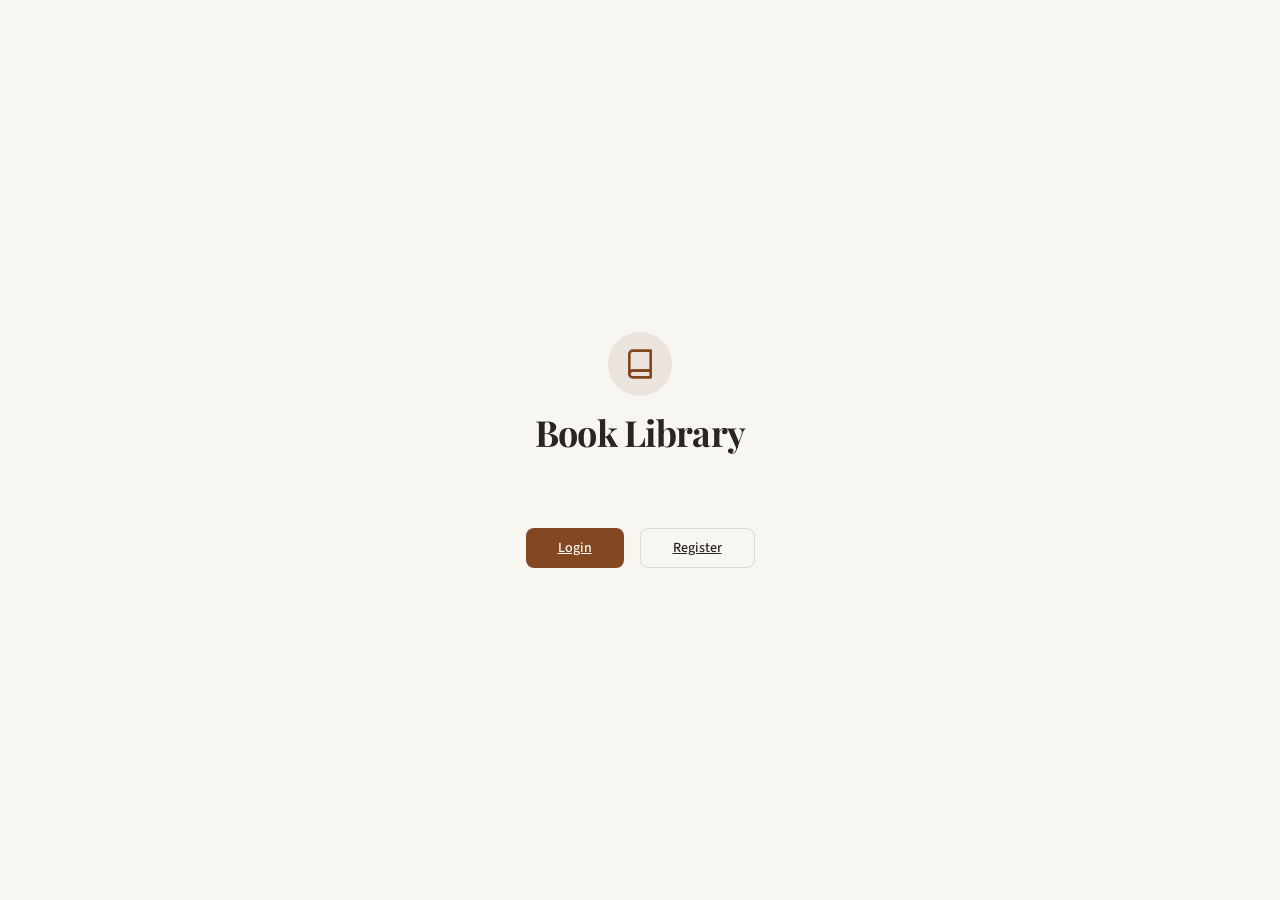
==== book-library/src/main/resources/static/index.html @ 8289cf69 "Update login and register UI" ====
<!DOCTYPE html>
<html lang="en">
<head>
    <meta charset="UTF-8">
    <meta name="viewport" content="width=device-width, initial-scale=1.0">
    <title>Book Library</title>
    <link rel="stylesheet" href="style.css">
</head>
<body>

<div class="index-page">
    <div class="auth-header">
        <div class="auth-icon">
            <svg xmlns="http://www.w3.org/2000/svg" viewBox="0 0 24 24">
                <path d="M4 19.5v-15A2.5 2.5 0 0 1 6.5 2H20v20H6.5a2.5 2.5 0 0 1 0-5H20"/>
                <path d="M4 19.5A2.5 2.5 0 0 1 6.5 17H20"/>
            </svg>
        </div>
        <h1>Book Library</h1>
    </div>
    <div class="index-buttons">
        <a href="login.html" class="btn">Login</a>
        <a href="register.html" class="btn btn-outline">Register</a>
    </div>
</div>

</body>
</html>
---- book-library/src/main/resources/static/style.css ----
@import url('https://fonts.googleapis.com/css2?family=Playfair+Display:wght@400;500;600;700&family=Source+Sans+3:wght@300;400;500;600&display=swap');

*,
*::before,
*::after {
  box-sizing: border-box;
  margin: 0;
  padding: 0;
}

:root {
  --background: hsl(40, 33%, 96%);
  --foreground: hsl(24, 10%, 15%);
  --card: hsl(40, 30%, 98%);
  --card-foreground: hsl(24, 10%, 15%);
  --primary: hsl(24, 60%, 32%);
  --primary-foreground: hsl(40, 30%, 98%);
  --secondary: hsl(36, 25%, 90%);
  --secondary-foreground: hsl(24, 20%, 20%);
  --muted: hsl(36, 20%, 92%);
  --muted-foreground: hsl(24, 8%, 50%);
  --accent: hsl(36, 30%, 88%);
  --border: hsl(30, 15%, 85%);
  --input: hsl(30, 15%, 85%);
  --ring: hsl(24, 60%, 32%);
  --destructive: hsl(0, 72%, 51%);
  --destructive-foreground: hsl(0, 0%, 100%);
  --success: hsl(142, 55%, 40%);
  --success-foreground: hsl(0, 0%, 100%);
  --radius: 0.5rem;
}

body {
  font-family: 'Source Sans 3', system-ui, sans-serif;
  background-color: var(--background);
  color: var(--foreground);
  min-height: 100vh;
  display: flex;
  justify-content: center;
  align-items: center;
  padding: 1rem;
}

/* ── Auth Card ── */
.auth-card {
  width: 100%;
  max-width: 28rem;
  background-color: var(--card);
  border: 1px solid var(--border);
  border-radius: var(--radius);
  padding: 2rem;
  box-shadow: 0 10px 25px -5px rgba(0, 0, 0, 0.08),
              0 4px 6px -2px rgba(0, 0, 0, 0.04);
}

.auth-header {
  display: flex;
  flex-direction: column;
  align-items: center;
  gap: 0.75rem;
  margin-bottom: 2rem;
}

.auth-icon {
  width: 3rem;
  height: 3rem;
  border-radius: 50%;
  background-color: hsla(24, 60%, 32%, 0.1);
  display: flex;
  align-items: center;
  justify-content: center;
}

.auth-icon svg {
  width: 1.5rem;
  height: 1.5rem;
  color: var(--primary);
  stroke: var(--primary);
  fill: none;
  stroke-width: 2;
  stroke-linecap: round;
  stroke-linejoin: round;
}

.auth-header h1 {
  font-family: 'Playfair Display', Georgia, serif;
  font-size: 1.5rem;
  font-weight: 600;
  letter-spacing: -0.02em;
  color: var(--card-foreground);
}

/* ── Form Elements ── */
.form-group {
  margin-bottom: 1rem;
}

.form-group label {
  display: block;
  font-size: 0.875rem;
  font-weight: 500;
  margin-bottom: 0.5rem;
  color: var(--foreground);
}

.form-group input,
.form-group select {
  width: 100%;
  height: 2.5rem;
  padding: 0 0.75rem;
  font-size: 0.875rem;
  font-family: inherit;
  color: var(--foreground);
  background-color: var(--card);
  border: 1px solid var(--input);
  border-radius: var(--radius);
  outline: none;
  transition: border-color 0.15s ease, box-shadow 0.15s ease;
}

.form-group input:focus,
.form-group select:focus {
  border-color: var(--ring);
  box-shadow: 0 0 0 2px hsla(24, 60%, 32%, 0.15);
}

.form-group input.is-valid {
  border-color: var(--success);
}
.form-group input.is-valid:focus {
  box-shadow: 0 0 0 2px hsla(142, 55%, 40%, 0.15);
}

.form-group input.is-invalid {
  border-color: var(--destructive);
}
.form-group input.is-invalid:focus {
  box-shadow: 0 0 0 2px hsla(0, 72%, 51%, 0.15);
}

.form-group select {
  appearance: none;
  background-image: url("data:image/svg+xml,%3Csvg xmlns='http://www.w3.org/2000/svg' width='12' height='12' viewBox='0 0 24 24' fill='none' stroke='%23888' stroke-width='2' stroke-linecap='round' stroke-linejoin='round'%3E%3Cpath d='m6 9 6 6 6-6'/%3E%3C/svg%3E");
  background-repeat: no-repeat;
  background-position: right 0.75rem center;
  padding-right: 2rem;
}

.field-error {
  font-size: 0.8125rem;
  color: var(--destructive);
  margin-top: 0.35rem;
  display: none;
}

/* ── Buttons ── */
.btn {
  display: inline-flex;
  align-items: center;
  justify-content: center;
  width: 100%;
  height: 2.5rem;
  padding: 0 1rem;
  font-size: 0.875rem;
  font-weight: 500;
  font-family: inherit;
  color: var(--primary-foreground);
  background-color: var(--primary);
  border: none;
  border-radius: var(--radius);
  cursor: pointer;
  transition: background-color 0.15s ease, transform 0.1s ease;
  margin-top: 0.5rem;
}

.btn:hover {
  background-color: hsla(24, 60%, 28%, 1);
}

.btn:active {
  transform: scale(0.98);
}

.btn:disabled {
  opacity: 0.5;
  cursor: not-allowed;
}

.btn-outline {
  background-color: transparent;
  color: var(--foreground);
  border: 1px solid var(--input);
}
.btn-outline:hover {
  background-color: var(--accent);
}

/* ── Alerts ── */
.alert {
  display: none;
  padding: 0.75rem 1rem;
  border-radius: var(--radius);
  font-size: 0.875rem;
  margin-bottom: 1.5rem;
  align-items: flex-start;
  gap: 0.5rem;
}

.alert.visible {
  display: flex;
}

.alert svg {
    fill: none;
    stroke: currentColor;
    stroke-width: 2;
    stroke-linecap: round;
    stroke-linejoin: round;
}

.alert-danger {
  background-color: hsla(0, 72%, 51%, 0.08);
  border: 1px solid hsla(0, 72%, 51%, 0.3);
  color: var(--destructive);
}

.alert-success {
  background-color: hsla(142, 55%, 40%, 0.08);
  border: 1px solid hsla(142, 55%, 40%, 0.3);
  color: var(--success);
}

/* ── Links / Footer ── */
.form-footer {
  text-align: center;
  margin-top: 1rem;
  font-size: 0.875rem;
  color: var(--muted-foreground);
}

.form-footer a,
.alert a {
  color: var(--primary);
  font-weight: 500;
  text-decoration: none;
}

.form-footer a:hover,
.alert a:hover {
  text-decoration: underline;
}

/* ── Index Page ── */
.index-page {
  display: flex;
  flex-direction: column;
  align-items: center;
  gap: 2rem;
}

.index-page .auth-icon {
  width: 4rem;
  height: 4rem;
}

.index-page .auth-icon svg {
  width: 2rem;
  height: 2rem;
}

.index-page h1 {
  font-family: 'Playfair Display', Georgia, serif;
  font-size: 2.25rem;
  font-weight: 700;
  letter-spacing: -0.02em;
  color: var(--foreground);
}

.index-page p {
  font-size: 1.125rem;
  color: var(--muted-foreground);
  margin-top: -0.5rem;
}

.index-buttons {
  display: flex;
  gap: 1rem;
}

.index-buttons .btn {
  width: auto;
  padding: 0 2rem;
}
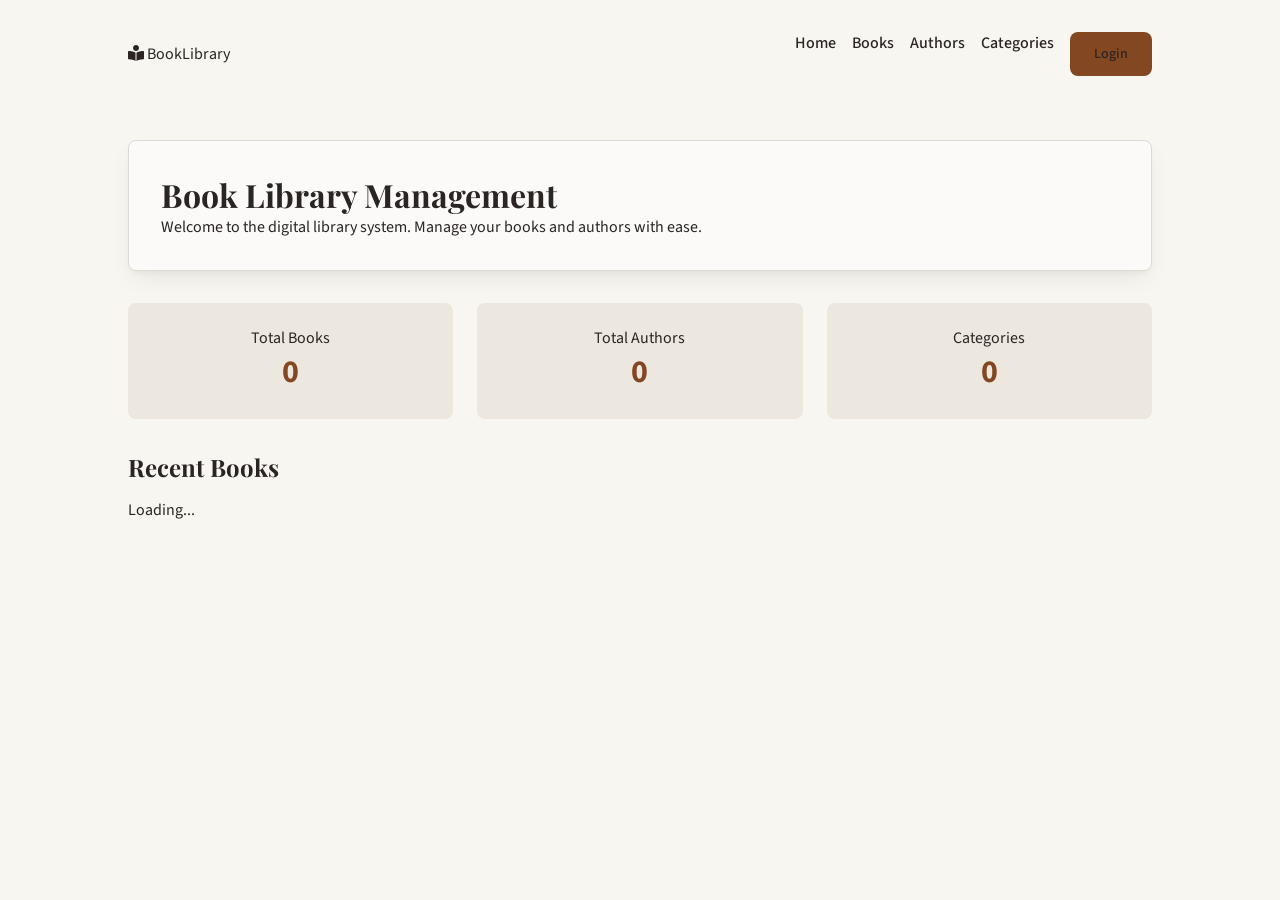
==== commit 6381d0e7: "Add ui for pages" ====
--- a/book-library/src/main/resources/static/index.html
+++ b/book-library/src/main/resources/static/index.html
@@ -3,26 +3,68 @@
 <head>
     <meta charset="UTF-8">
     <meta name="viewport" content="width=device-width, initial-scale=1.0">
-    <title>Book Library</title>
+    <title>Book Library - Home</title>
     <link rel="stylesheet" href="style.css">
+    <link rel="stylesheet" href="https://cdnjs.cloudflare.com/ajax/libs/font-awesome/6.0.0/css/all.min.css">
 </head>
 <body>
+    <nav>
+        <div class="nav-brand">
+            <i class="fas fa-book-reader"></i>
+            <span>BookLibrary</span>
+        </div>
+        <ul class="nav-links">
+            <li><a href="index.html">Home</a></li>
+            <li><a href="books.html">Books</a></li>
+            <li><a href="authors.html">Authors</a></li>
+            <li><a href="categories.html">Categories</a></li>
+            <li class="admin-only hidden"><a href="users.html">Users</a></li>
+            <li id="profile-link" class="hidden"><a href="profile.html">Profile</a></li>
+            <li id="login-link"><a href="login.html" class="btn">Login</a></li>
+            <li id="logout-link" class="hidden"><a href="#" onclick="auth.logout()" class="btn btn-outline">Logout</a></li>
+        </ul>
+    </nav>
 
-<div class="index-page">
-    <div class="auth-header">
-        <div class="auth-icon">
-            <svg xmlns="http://www.w3.org/2000/svg" viewBox="0 0 24 24">
-                <path d="M4 19.5v-15A2.5 2.5 0 0 1 6.5 2H20v20H6.5a2.5 2.5 0 0 1 0-5H20"/>
-                <path d="M4 19.5A2.5 2.5 0 0 1 6.5 17H20"/>
-            </svg>
+    <div class="container">
+        <div class="auth-card">
+            <h1>Book Library Management</h1>
+            <p>Welcome to the digital library system. Manage your books and authors with ease.</p>
         </div>
-        <h1>Book Library</h1>
+
+        <div class="dashboard-grid">
+            <div class="stat-card">
+                <div class="label">Total Books</div>
+                <div class="value" id="total-books">0</div>
+            </div>
+            <div class="stat-card">
+                <div class="label">Total Authors</div>
+                <div class="value" id="total-authors">0</div>
+            </div>
+            <div class="stat-card">
+                <div class="label">Categories</div>
+                <div class="value" id="total-categories">0</div>
+            </div>
+        </div>
+
+        <div style="margin-top: 2rem;">
+            <h2>Recent Books</h2>
+            <div class="content-grid" id="recent-books-list" style="margin-top: 1rem;">
+                <p>Loading...</p>
+            </div>
+        </div>
     </div>
-    <div class="index-buttons">
-        <a href="login.html" class="btn">Login</a>
-        <a href="register.html" class="btn btn-outline">Register</a>
-    </div>
-</div>
 
+    <script src="script.js?v=1.1"></script>
+    <script>
+        document.addEventListener('DOMContentLoaded', async () => {
+            try {
+                await ui.updateAuthLinks();
+                await dashboard.loadStats();
+                await dashboard.loadRecentBooks();
+            } catch (err) {
+                console.error('Initialization error:', err);
+            }
+        });
+    </script>
 </body>
 </html>
--- a/book-library/src/main/resources/static/style.css
+++ b/book-library/src/main/resources/static/style.css
@@ -36,24 +36,31 @@
   color: var(--foreground);
   min-height: 100vh;
   display: flex;
-  justify-content: center;
-  align-items: center;
-  padding: 1rem;
-}
-
-/* ── Auth Card ── */
-.auth-card {
-  width: 100%;
-  max-width: 28rem;
+  flex-direction: column;
+  align-items: center;
+  padding: 2rem;
+}
+
+/* ── Content Containers ── */
+.container {
+  width: 100%;
+  max-width: 64rem;
+  margin-top: 2rem;
+}
+
+/* ── Auth/Data Cards ── */
+.auth-card, .card {
+  width: 100%;
   background-color: var(--card);
   border: 1px solid var(--border);
   border-radius: var(--radius);
   padding: 2rem;
   box-shadow: 0 10px 25px -5px rgba(0, 0, 0, 0.08),
               0 4px 6px -2px rgba(0, 0, 0, 0.04);
-}
-
-.auth-header {
+  margin-bottom: 2rem;
+}
+
+.auth-header, .section-header {
   display: flex;
   flex-direction: column;
   align-items: center;
@@ -71,22 +78,13 @@
   justify-content: center;
 }
 
-.auth-icon svg {
-  width: 1.5rem;
-  height: 1.5rem;
+.auth-icon svg, .auth-icon i {
+  font-size: 1.5rem;
   color: var(--primary);
-  stroke: var(--primary);
-  fill: none;
-  stroke-width: 2;
-  stroke-linecap: round;
-  stroke-linejoin: round;
-}
-
-.auth-header h1 {
+}
+
+h1, h2, h3 {
   font-family: 'Playfair Display', Georgia, serif;
-  font-size: 1.5rem;
-  font-weight: 600;
-  letter-spacing: -0.02em;
   color: var(--card-foreground);
 }
 
@@ -100,14 +98,13 @@
   font-size: 0.875rem;
   font-weight: 500;
   margin-bottom: 0.5rem;
-  color: var(--foreground);
 }
 
 .form-group input,
-.form-group select {
-  width: 100%;
-  height: 2.5rem;
-  padding: 0 0.75rem;
+.form-group select,
+.form-group textarea {
+  width: 100%;
+  padding: 0.75rem;
   font-size: 0.875rem;
   font-family: inherit;
   color: var(--foreground);
@@ -119,38 +116,10 @@
 }
 
 .form-group input:focus,
-.form-group select:focus {
+.form-group select:focus,
+.form-group textarea:focus {
   border-color: var(--ring);
   box-shadow: 0 0 0 2px hsla(24, 60%, 32%, 0.15);
-}
-
-.form-group input.is-valid {
-  border-color: var(--success);
-}
-.form-group input.is-valid:focus {
-  box-shadow: 0 0 0 2px hsla(142, 55%, 40%, 0.15);
-}
-
-.form-group input.is-invalid {
-  border-color: var(--destructive);
-}
-.form-group input.is-invalid:focus {
-  box-shadow: 0 0 0 2px hsla(0, 72%, 51%, 0.15);
-}
-
-.form-group select {
-  appearance: none;
-  background-image: url("data:image/svg+xml,%3Csvg xmlns='http://www.w3.org/2000/svg' width='12' height='12' viewBox='0 0 24 24' fill='none' stroke='%23888' stroke-width='2' stroke-linecap='round' stroke-linejoin='round'%3E%3Cpath d='m6 9 6 6 6-6'/%3E%3C/svg%3E");
-  background-repeat: no-repeat;
-  background-position: right 0.75rem center;
-  padding-right: 2rem;
-}
-
-.field-error {
-  font-size: 0.8125rem;
-  color: var(--destructive);
-  margin-top: 0.35rem;
-  display: none;
 }
 
 /* ── Buttons ── */
@@ -158,9 +127,7 @@
   display: inline-flex;
   align-items: center;
   justify-content: center;
-  width: 100%;
-  height: 2.5rem;
-  padding: 0 1rem;
+  padding: 0.75rem 1.5rem;
   font-size: 0.875rem;
   font-weight: 500;
   font-family: inherit;
@@ -170,124 +137,81 @@
   border-radius: var(--radius);
   cursor: pointer;
   transition: background-color 0.15s ease, transform 0.1s ease;
-  margin-top: 0.5rem;
+  text-decoration: none;
 }
 
 .btn:hover {
   background-color: hsla(24, 60%, 28%, 1);
 }
 
-.btn:active {
-  transform: scale(0.98);
-}
-
-.btn:disabled {
-  opacity: 0.5;
-  cursor: not-allowed;
-}
-
 .btn-outline {
   background-color: transparent;
   color: var(--foreground);
   border: 1px solid var(--input);
 }
+
 .btn-outline:hover {
   background-color: var(--accent);
 }
 
+/* ── Grids ── */
+.dashboard-grid, .content-grid {
+  display: grid;
+  grid-template-columns: repeat(auto-fit, minmax(18rem, 1fr));
+  gap: 1.5rem;
+  width: 100%;
+}
+
+.stat-card {
+  background-color: var(--secondary);
+  padding: 1.5rem;
+  border-radius: var(--radius);
+  text-align: center;
+}
+
+.stat-card .value {
+  font-size: 2rem;
+  font-weight: 700;
+  color: var(--primary);
+}
+
+/* ── Nav ── */
+nav {
+  width: 100%;
+  max-width: 64rem;
+  display: flex;
+  justify-content: space-between;
+  align-items: center;
+  margin-bottom: 2rem;
+}
+
+.nav-links {
+  display: flex;
+  gap: 1rem;
+  list-style: none;
+}
+
+.nav-links a {
+  text-decoration: none;
+  color: var(--foreground);
+  font-weight: 500;
+}
+
+.nav-links a:hover {
+  color: var(--primary);
+}
+
+.hidden { display: none; }
+.flex-gap { display: flex; gap: 0.5rem; }
+
 /* ── Alerts ── */
 .alert {
+  padding: 0.75rem 1rem;
+  border-radius: var(--radius);
+  font-size: 0.875rem;
+  margin-bottom: 1.5rem;
   display: none;
-  padding: 0.75rem 1rem;
-  border-radius: var(--radius);
-  font-size: 0.875rem;
-  margin-bottom: 1.5rem;
-  align-items: flex-start;
-  gap: 0.5rem;
-}
-
-.alert.visible {
-  display: flex;
-}
-
-.alert svg {
-    fill: none;
-    stroke: currentColor;
-    stroke-width: 2;
-    stroke-linecap: round;
-    stroke-linejoin: round;
-}
-
-.alert-danger {
-  background-color: hsla(0, 72%, 51%, 0.08);
-  border: 1px solid hsla(0, 72%, 51%, 0.3);
-  color: var(--destructive);
-}
-
-.alert-success {
-  background-color: hsla(142, 55%, 40%, 0.08);
-  border: 1px solid hsla(142, 55%, 40%, 0.3);
-  color: var(--success);
-}
-
-/* ── Links / Footer ── */
-.form-footer {
-  text-align: center;
-  margin-top: 1rem;
-  font-size: 0.875rem;
-  color: var(--muted-foreground);
-}
-
-.form-footer a,
-.alert a {
-  color: var(--primary);
-  font-weight: 500;
-  text-decoration: none;
-}
-
-.form-footer a:hover,
-.alert a:hover {
-  text-decoration: underline;
-}
-
-/* ── Index Page ── */
-.index-page {
-  display: flex;
-  flex-direction: column;
-  align-items: center;
-  gap: 2rem;
-}
-
-.index-page .auth-icon {
-  width: 4rem;
-  height: 4rem;
-}
-
-.index-page .auth-icon svg {
-  width: 2rem;
-  height: 2rem;
-}
-
-.index-page h1 {
-  font-family: 'Playfair Display', Georgia, serif;
-  font-size: 2.25rem;
-  font-weight: 700;
-  letter-spacing: -0.02em;
-  color: var(--foreground);
-}
-
-.index-page p {
-  font-size: 1.125rem;
-  color: var(--muted-foreground);
-  margin-top: -0.5rem;
-}
-
-.index-buttons {
-  display: flex;
-  gap: 1rem;
-}
-
-.index-buttons .btn {
-  width: auto;
-  padding: 0 2rem;
-}
+}
+.alert.visible { display: flex; align-items: center; gap: 0.5rem; }
+.alert-danger { background-color: hsla(0, 72%, 51%, 0.1); color: var(--destructive); border: 1px solid var(--destructive); }
+.alert-success { background-color: hsla(142, 55%, 40%, 0.1); color: var(--success); border: 1px solid var(--success); }
